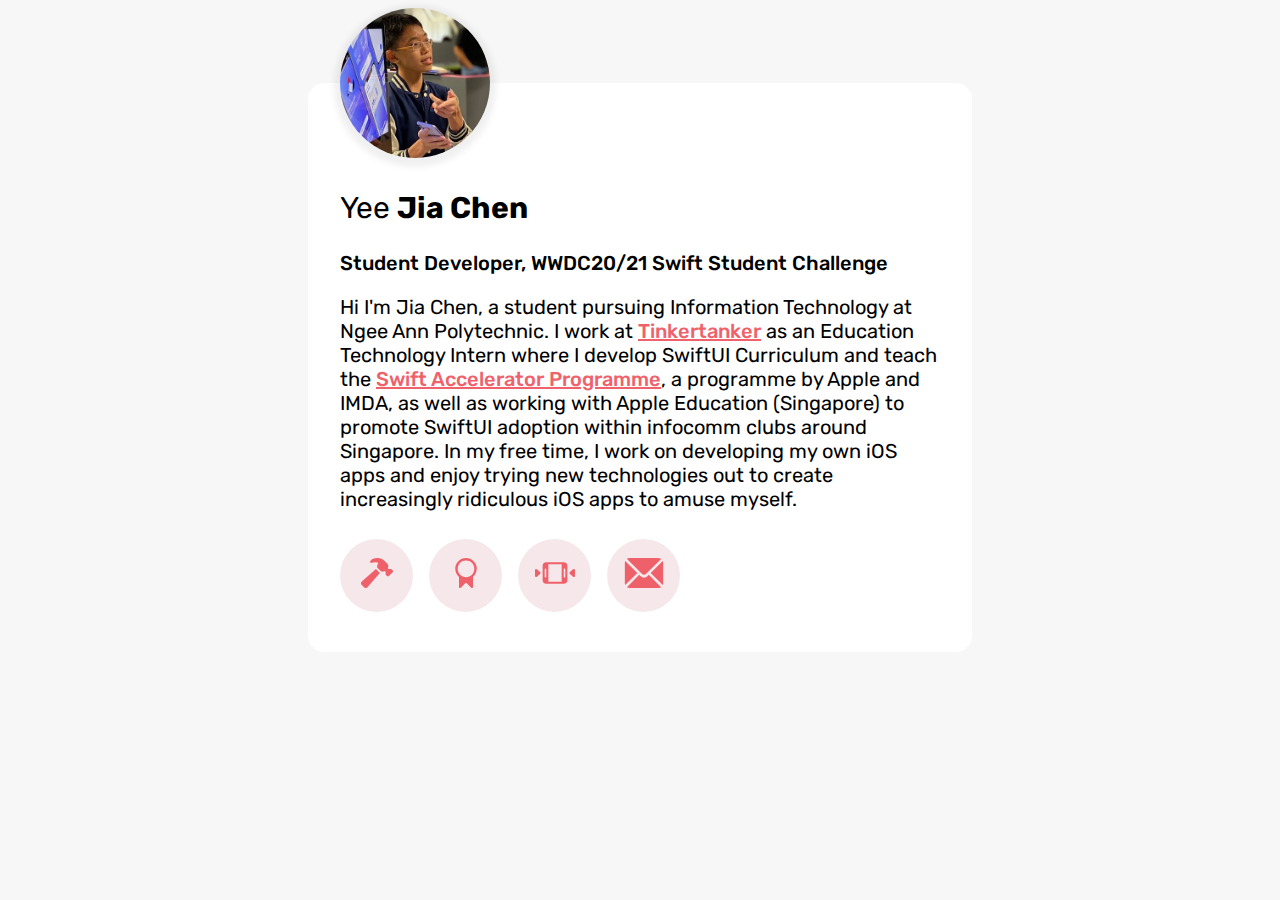
==== index.html @ a7eceae9 "Project setup, home screen" ====
<!DOCTYPE html>
<html>
  <head>
    <meta charset="utf-8">
    <meta name="viewport" content="width=device-width">
    <title>replit</title>
    <link rel="preconnect" href="https://fonts.googleapis.com"> 
    <link rel="preconnect" href="https://fonts.gstatic.com" crossorigin> 
    <link href="https://fonts.googleapis.com/css2?family=Rubik:wght@300;400;500;600;700&display=swap" rel="stylesheet">
    <link href="style.css" rel="stylesheet" type="text/css" />
  </head>
  <body class="container">
    <section class="homecard">
      <img class="profilepic" src="assets/profile.png" alt="Profile Picture"/>
      <h2 class="name">Yee <b>Jia Chen</b></h2>
      <h3>Student Developer, WWDC20/21 Swift Student Challenge</h3>
      <p>
        Hi I'm Jia Chen, a student pursuing Information Technology at Ngee Ann Polytechnic. 
        I work at <a href="https://tinkertanker.com">Tinkertanker</a> as an Education Technology Intern where I develop SwiftUI Curriculum and teach the 
        <a href="https://swiftinsg.org">Swift Accelerator Programme</a>, a programme by Apple and IMDA, as well as working with Apple Education (Singapore) to promote
        SwiftUI adoption within infocomm clubs around Singapore. In my free time, I work on developing my own iOS apps and enjoy trying new technologies out to create 
        increasingly ridiculous iOS apps to amuse myself.
      </p>

      <nav>
        <button class="circularbutton" type="button">
          <img src="assets/icons/projects.svg" alt="Projects"/>
        </button>

        <button class="circularbutton" type="button">
          <img src="assets/icons/achievements.svg" alt="Projects"/>
        </button>

        <button class="circularbutton" type="button">
          <img src="assets/icons/timeline.svg" alt="Projects"/>
        </button>

        <button class="circularbutton" type="button">
          <img src="assets/icons/contact.svg" alt="Projects"/>
        </button>
      </nav>
    </section>
    <script src="script.js"></script>
  </body>
</html>
---- style.css ----
h1 {
    font-weight: 700;
    font-size: 40px;
    font-family: 'Rubik', sans-serif;
}

h2 {
    font-weight: 700;
    font-size: 30px;
    font-family: 'Rubik', sans-serif;
}

h3 {
    font-weight: 500;
    font-size: 20px;
    font-family: 'Rubik', sans-serif;
}

p {
    font-weight: 400;
    font-size: 20px;
    font-family: 'Rubik', sans-serif;
}

b {
    font-weight: 700;
}

body {
    background-color: #F7F7F7;
}

a {
    color: #EF626C;
    font-weight: 500;
    /* text-decoration: none; */
}

nav {
    display: flex;
    flex-direction: row;
}

.name {
    margin-top: 75px;
    font-weight: 400;
}

.profilepic {
    width:150px;
    height:150px;
    background-size:contain;
    background-position:center;
    border-radius:50%;
    box-shadow: 0px 3px 6px 6px #00000010;
    position: absolute;
    top: -75px;
}

.homecard {
    background-color: #FFFFFF;
    padding: 32px;
    border-radius: 16px;
    width: 600px;
    margin-top: 75px;
    position: relative;
}

.container {
    display: flex;
    align-items: center;
    justify-content: center;
    align-content: center;
}

.circularbutton {
    border: none;
    background-color: #F6E8EA;
    width: 73px;
    height: 73px;
    border-radius: 50%;
    display: inline-block;
    font-size: 16px;
    margin-top: 8px;
    margin-bottom: 8px;
    margin-right: 16px;
    cursor: pointer;
}

.circularbutton > img {
    width: 40px;
    height: 30px;
    filter: brightness(0) saturate(100%) invert(66%) sepia(89%) saturate(3865%) hue-rotate(319deg) brightness(97%) contrast(93%);
}

.circularbutton:hover {
    background-color: #EF626C;
}

.circularbutton:hover > img {
    width: 40px;
    height: 30px;
    filter: brightness(0) saturate(100%) invert(88%) sepia(13%) saturate(266%) hue-rotate(307deg) brightness(107%) contrast(93%);
}
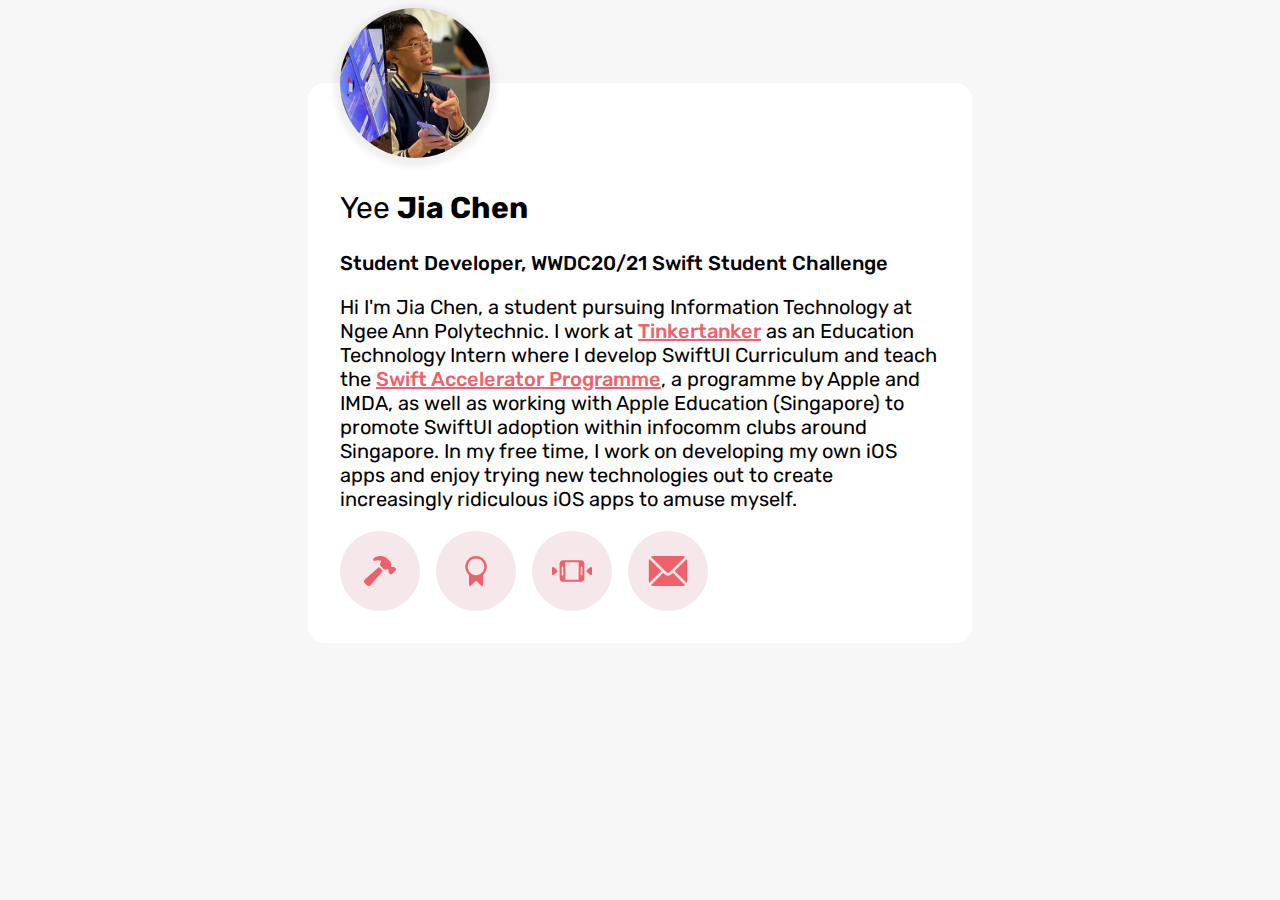
==== commit 8ce826fa: "minor refactor, achievements -> awards" ====
--- a/index.html
+++ b/index.html
@@ -3,7 +3,7 @@
   <head>
     <meta charset="utf-8">
     <meta name="viewport" content="width=device-width">
-    <title>replit</title>
+    <title>Jia Chen</title>
     <link rel="preconnect" href="https://fonts.googleapis.com"> 
     <link rel="preconnect" href="https://fonts.gstatic.com" crossorigin> 
     <link href="https://fonts.googleapis.com/css2?family=Rubik:wght@300;400;500;600;700&display=swap" rel="stylesheet">
@@ -23,20 +23,24 @@
       </p>
 
       <nav>
-        <button class="circularbutton" type="button">
+        <button class="circularbutton" type="button" onclick="window.location.href='projects.html';">
           <img src="assets/icons/projects.svg" alt="Projects"/>
+          <h6>Projects</h6>
         </button>
 
-        <button class="circularbutton" type="button">
-          <img src="assets/icons/achievements.svg" alt="Projects"/>
+        <button class="circularbutton" type="button" onclick="window.location.href='awards.html';">
+          <img src="assets/icons/achievements.svg" alt="Awards"/>
+          <h6>Awards</h6>
         </button>
 
-        <button class="circularbutton" type="button">
-          <img src="assets/icons/timeline.svg" alt="Projects"/>
+        <button class="circularbutton" type="button" onclick="window.location.href='timeline.html';">
+          <img src="assets/icons/timeline.svg" alt="Timeline"/>
+          <h6>Timeline</h6>
         </button>
 
-        <button class="circularbutton" type="button">
-          <img src="assets/icons/contact.svg" alt="Projects"/>
+        <button class="circularbutton" type="button" onclick="window.location.href='contact.html';">
+          <img src="assets/icons/contact.svg" alt="Contact"/>
+          <h6>Contact</h6>
         </button>
       </nav>
     </section>
--- a/style.css
+++ b/style.css
@@ -16,6 +16,12 @@
     font-family: 'Rubik', sans-serif;
 }
 
+h6 {
+    font-weight: 300;
+    font-size: 12px;
+    font-family: 'Rubik', sans-serif;
+}
+
 p {
     font-weight: 400;
     font-size: 20px;
@@ -26,7 +32,7 @@
     font-weight: 700;
 }
 
-body {
+html {
     background-color: #F7F7F7;
 }
 
@@ -36,9 +42,19 @@
     /* text-decoration: none; */
 }
 
+header {
+    display: flex;
+    justify-content: center;
+    flex-flow: column;
+    align-items: center;
+    align-content: center;
+    flex-direction: column;
+}
+
 nav {
     display: flex;
     flex-direction: row;
+    gap: 16px;
 }
 
 .name {
@@ -66,25 +82,38 @@
     position: relative;
 }
 
+@media only screen and (max-width: 700px) {
+    .homecard {
+        width: auto;
+        padding-left: 21px;
+        padding-right: 21px;
+    }
+    .profilepic {
+        position: absolute;
+    }
+}
+
 .container {
     display: flex;
     align-items: center;
     justify-content: center;
     align-content: center;
+    flex-direction: column;
 }
 
 .circularbutton {
     border: none;
     background-color: #F6E8EA;
-    width: 73px;
-    height: 73px;
+    width: 80px;
+    height: 80px;
     border-radius: 50%;
-    display: inline-block;
-    font-size: 16px;
-    margin-top: 8px;
-    margin-bottom: 8px;
-    margin-right: 16px;
-    cursor: pointer;
+
+    display: inline-block;
+    display: flex;
+    align-content: center;
+    align-items: center;
+    justify-content: center;
+    flex-direction: column;
 }
 
 .circularbutton > img {
@@ -100,5 +129,141 @@
 .circularbutton:hover > img {
     width: 40px;
     height: 30px;
+    margin-bottom: -25px;
+    margin-top: 25px;
     filter: brightness(0) saturate(100%) invert(88%) sepia(13%) saturate(266%) hue-rotate(307deg) brightness(107%) contrast(93%);
+}
+
+.circularbutton > h6 {
+    display: none;
+    color: #F6E8EA;
+}
+
+.circularbutton:hover > h6 {
+    display: inherit;
+}
+
+.headericon {
+    background-color: #F6E8EA;
+    width: 90px;
+    height: 90px;
+    display: flex;
+    align-content: center;
+    flex-wrap: wrap-reverse;
+    border-radius: 50%;
+    margin-top: 32px;
+}
+
+.headericon > img {
+    width: 40px;
+    height: 40px;
+    filter: brightness(0) saturate(100%) invert(66%) sepia(89%) saturate(3865%) hue-rotate(319deg) brightness(97%) contrast(93%);
+    padding: 25px;
+}
+
+.contactcard {
+    background-color: #FFFFFF;
+    padding-top: 16px;
+    padding-bottom: 16px;
+    padding-left: 32px;
+    padding-right: 32px;
+
+    border-radius: 16px;
+    width: 600px;
+    margin-bottom: 21px;
+}
+
+.contactcard > p > a {
+    color: #000000;
+    text-decoration: none;
+}
+
+.contactcard > p > a:hover {
+    color: #868686;
+    text-decoration: none;
+}
+
+h2 > img {
+    width: 30px;
+    height: 30px;
+    filter: brightness(0) saturate(100%) invert(66%) sepia(89%) saturate(3865%) hue-rotate(319deg) brightness(97%) contrast(93%);
+    margin-right: 8px;
+}
+
+.yearselectorbutton {
+    width: 120px;
+    height: 50px;
+    background-color: #EAEAEA;
+    color: #312F2F;
+    border: none;
+    border-radius: 50px;
+    display: inline-block;
+    margin-left: 8px;
+    margin-right: 8px;
+
+    font-size: 30px;
+    font-weight: 700;
+}
+
+.yearselectorbutton:hover {
+    background-color: #ef626b08;
+    color: #ef626b94;
+    border: none;
+    border-radius: 50px;
+    display: inline-block;
+    margin-left: 8px;
+    margin-right: 8px;
+
+    font-size: 30px;
+    font-weight: 700;
+}
+
+.yearselectorbuttonselected {
+    width: 120px;
+    height: 50px;
+    background-color: #ef626b0F;
+    color: #EF626C;
+    border: none;
+    border-radius: 50px;
+    display: inline-block;
+    margin-left: 8px;
+    margin-right: 8px;
+
+    font-size: 30px;
+    font-weight: 700;
+}
+
+.yearselector {
+    display: flex;
+    flex-direction: row;
+    margin-bottom: 21px;
+}
+
+.projectscollection {
+    display: flex;
+    flex-wrap: wrap;
+    flex-direction: row;
+    align-items: center;
+    align-content: center;
+    justify-content: center;
+}
+
+.projectscard {
+    width: 400px;
+    padding: 21px;
+    background-color: #FFFFFF;
+    border-radius: 16px;
+    margin: 16px;
+}
+
+.projectscard > p {
+    overflow: hidden;
+    white-space: normal;
+    height: 3.6em;
+    text-overflow: ellipsis;
+}
+
+.projectscard:hover {
+    box-shadow: 0px 3px 3px 10px #00000004;
+    background-color: #f6f6f6;
 }